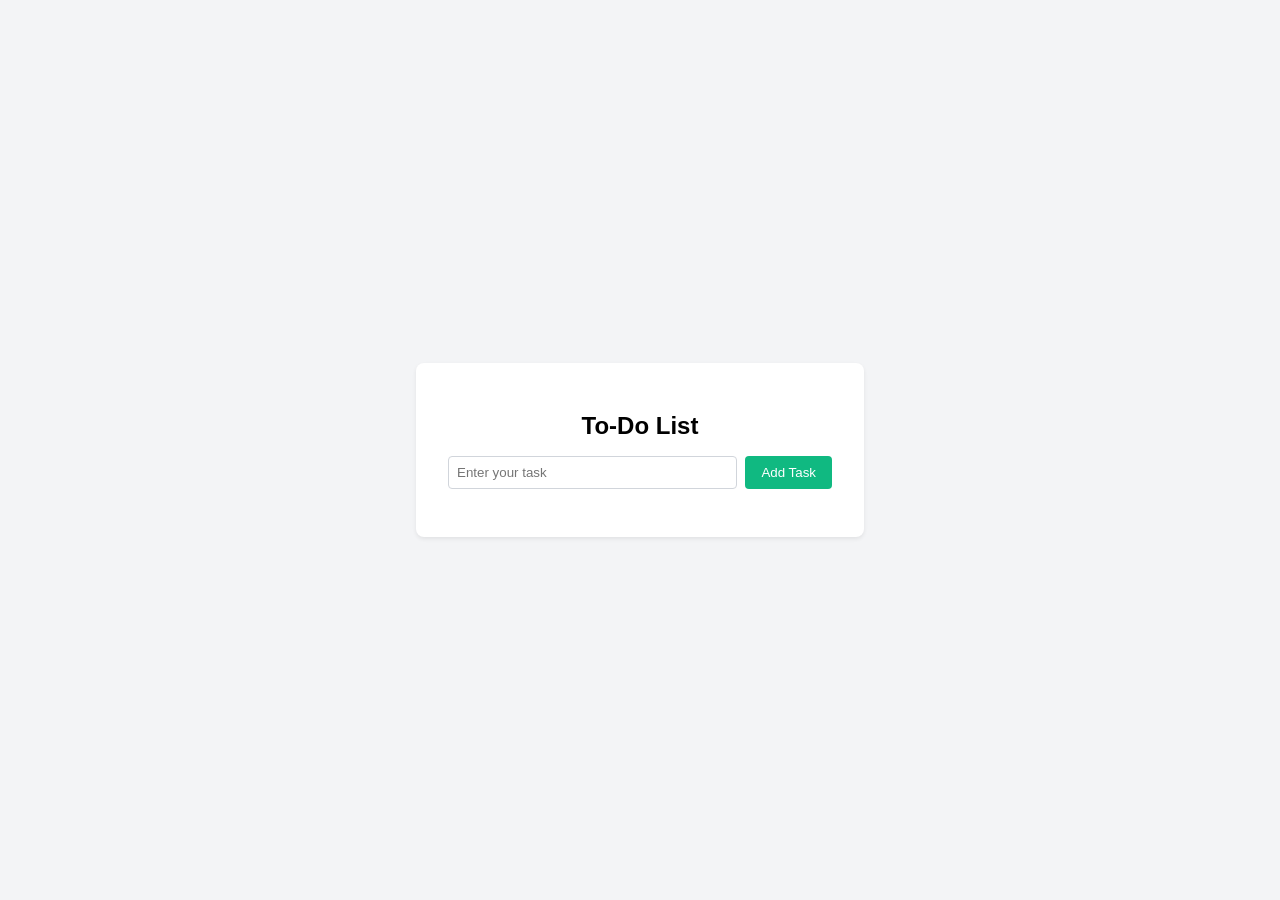
==== Week2/index.html @ ad3a4185 "Week2" ====
<!DOCTYPE html>
<html lang="en">
<head>
    <meta charset="UTF-8">
    <meta name="viewport" content="width=device-width, initial-scale=1.0">
    <title>To-Do List App</title>
    <link rel="stylesheet" href="styles.css">
    <link rel="stylesheet" href="script.js">
</head>
<body>
        <div class="container">
        <h1>To-Do List</h1>
        <div class="input-group">
            <input type="text" id="taskInput" placeholder="Enter your task">
            <button onclick="addTask()">Add Task</button>
        </div>
        <div id="taskList">
           
        </div>
    </div>
    
    <script src="script.js"></script>

</body>
</html>
---- Week2/styles.css ----
body {
    background-color: #f3f4f6;
    display: flex;
    align-items: center;
    justify-content: center;
    height: 100vh;
    margin: 0;
    font-family: Arial, sans-serif;
}
.container {
    background-color: #ffffff;
    padding: 2rem;
    border-radius: 0.5rem;
    box-shadow: 0 0.125rem 0.25rem rgba(0, 0, 0, 0.075);
    width: 100%;
    max-width: 24rem;
}
h1 {
    font-size: 1.5rem;
    font-weight: bold;
    margin-bottom: 1rem;
    text-align: center;
}
.input-group {
    display: flex;
    margin-bottom: 1rem;
}
.input-group input {
    border: 1px solid #d1d5db;
    border-radius: 0.25rem;
    padding: 0.5rem;
    flex: 1;
    margin-right: 0.5rem;
}
.input-group button {
    background-color: #10b981;
    color: #ffffff;
    padding: 0.5rem 1rem;
    border: none;
    border-radius: 0.25rem;
    cursor: pointer;
}
.task {
    display: flex;
    align-items: center;
    margin-bottom: 0.5rem;
}
.task input {
    margin-right: 0.5rem;
}
.task span {
    flex: 1;
}
.task button {
    background-color: #10b981;
    color: #ffffff;
    padding: 0.5rem 1rem;
    border: none;
    border-radius: 0.25rem;
    cursor: pointer;
}
hr {
    margin: 0.5rem 0;
    border: none;
    border-top: 1px solid #e5e7eb;
}
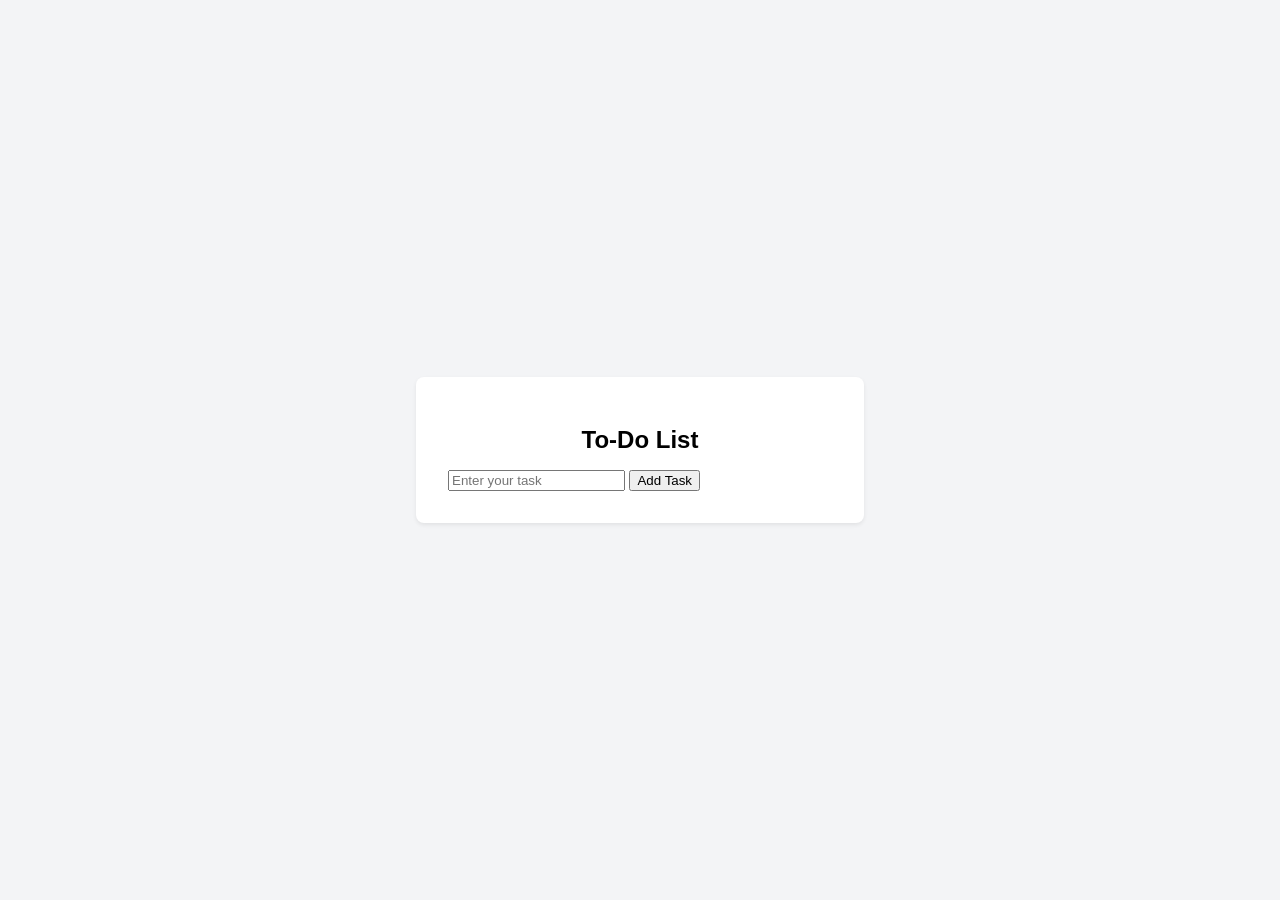
==== commit 6b9db629: "Update index.html" ====
--- a/Week2/index.html
+++ b/Week2/index.html
@@ -10,7 +10,7 @@
 <body>
         <div class="container">
         <h1>To-Do List</h1>
-        <div class="input-group">
+        <div class="input">
             <input type="text" id="taskInput" placeholder="Enter your task">
             <button onclick="addTask()">Add Task</button>
         </div>
